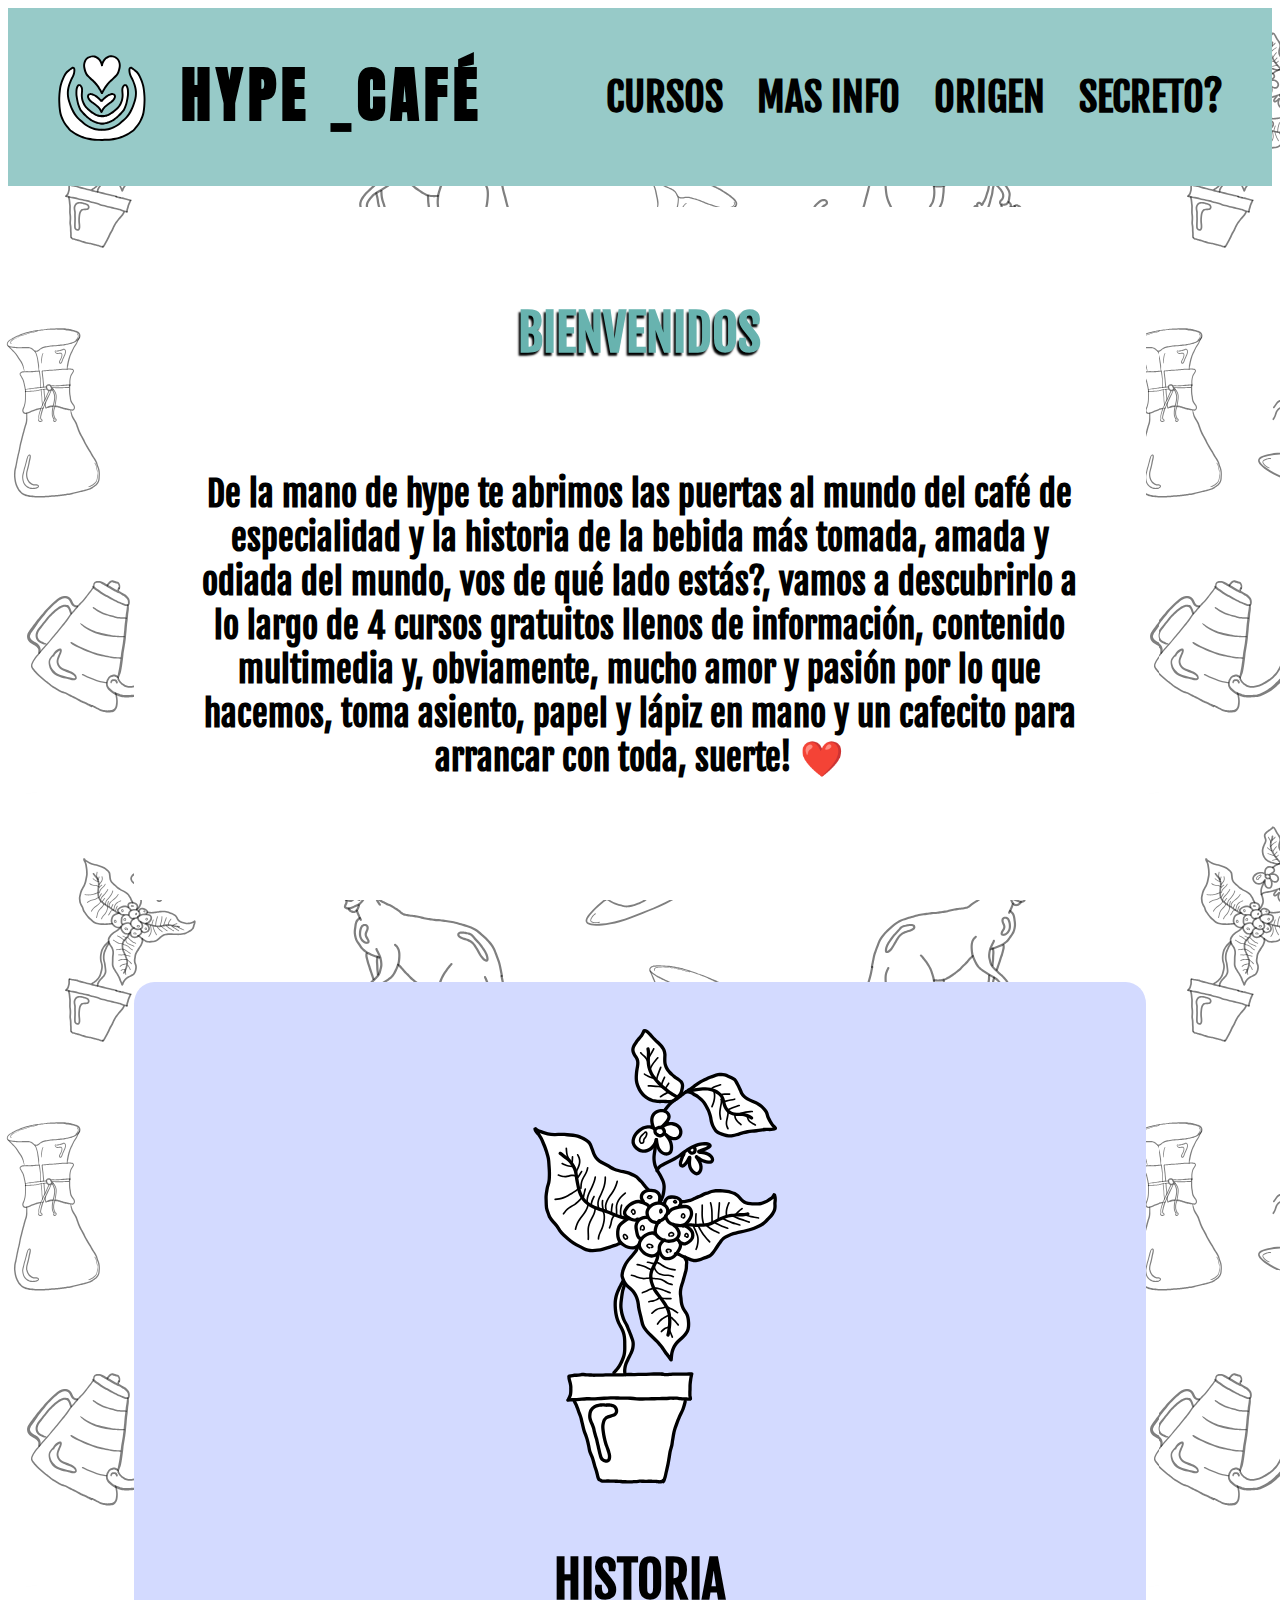
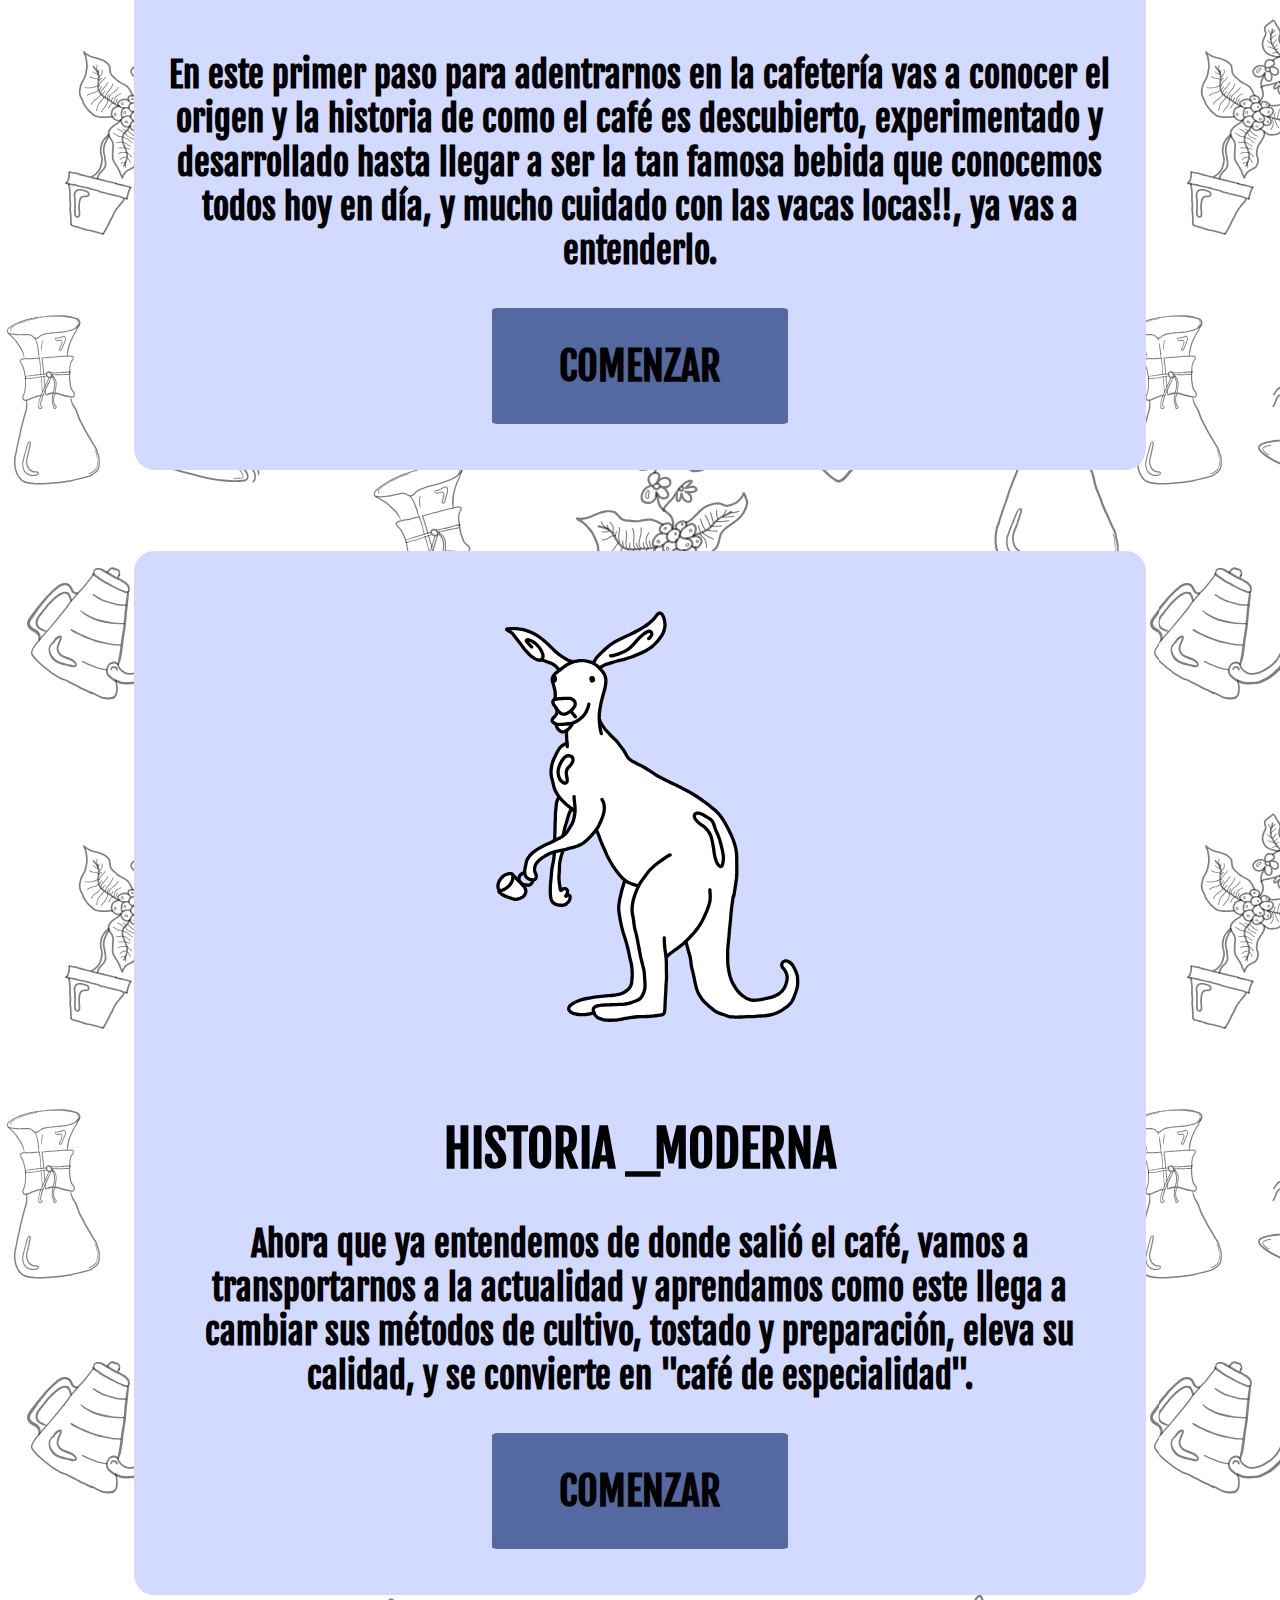
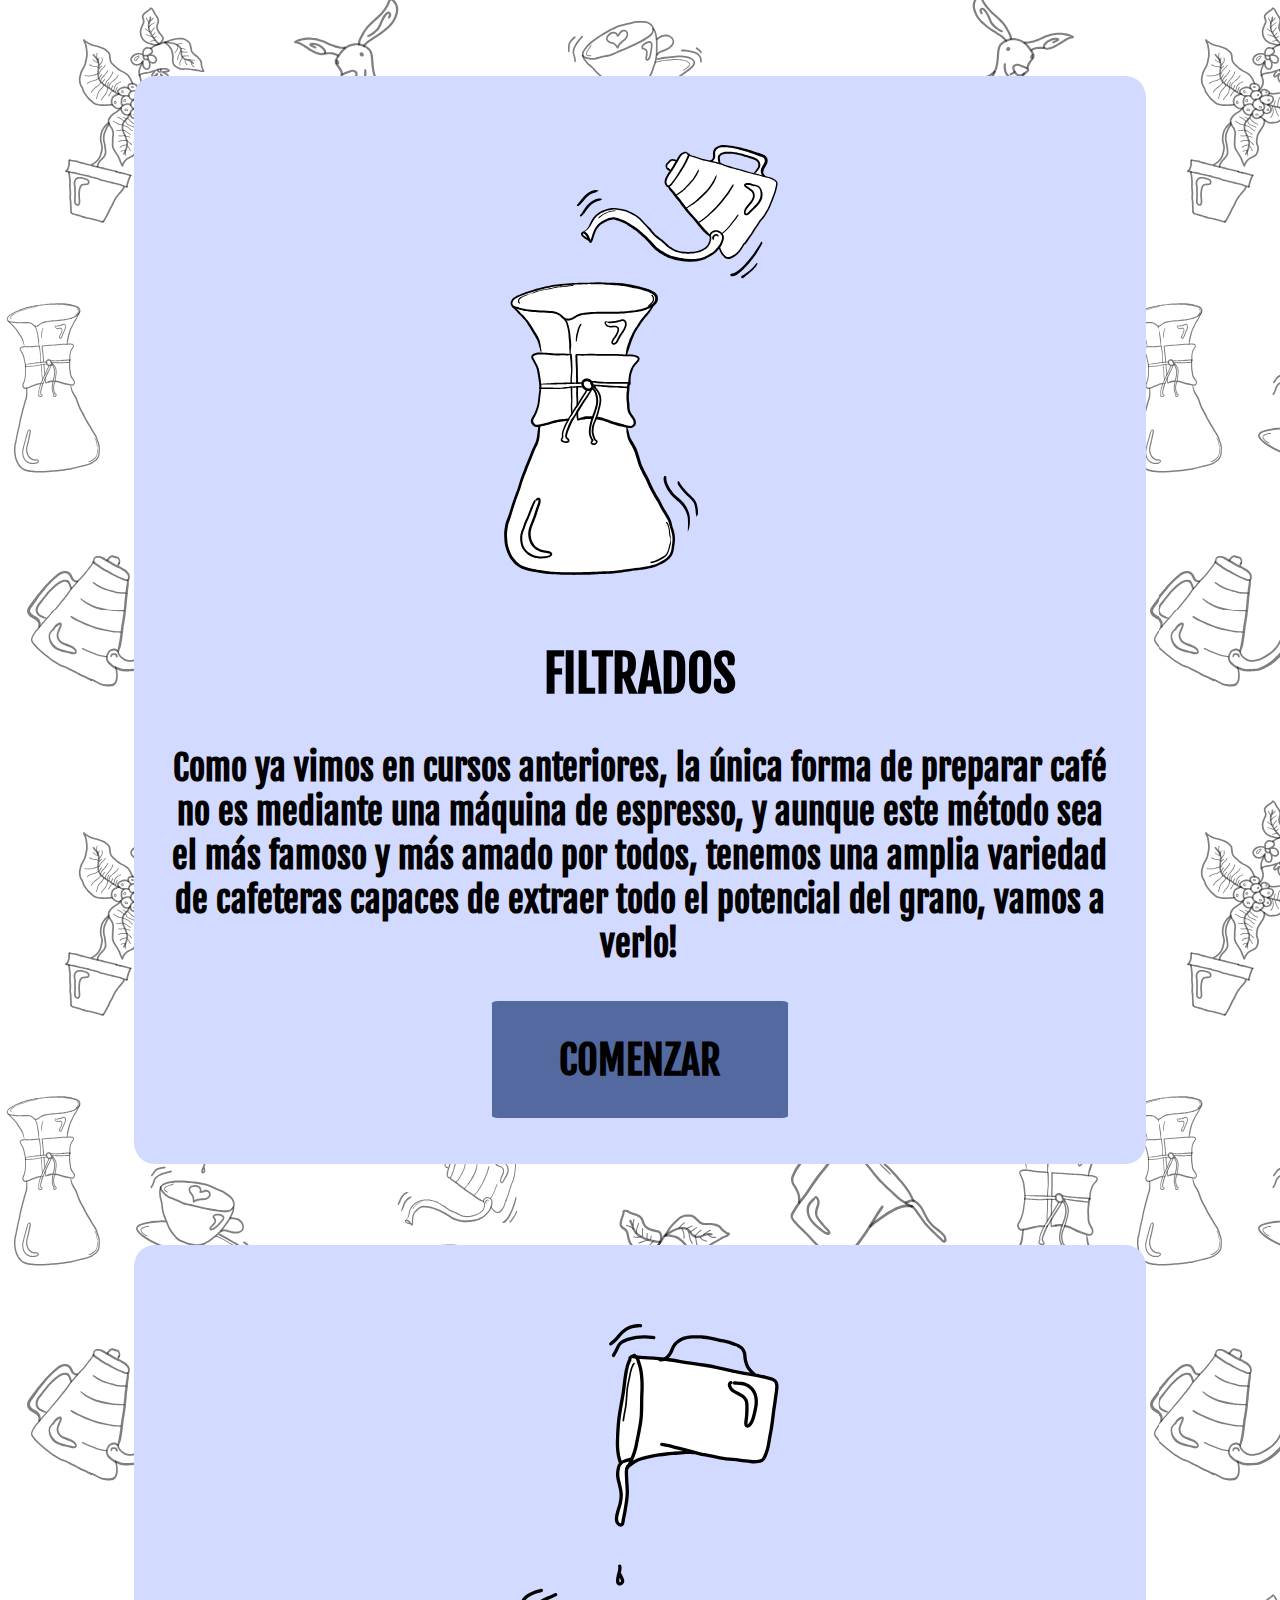
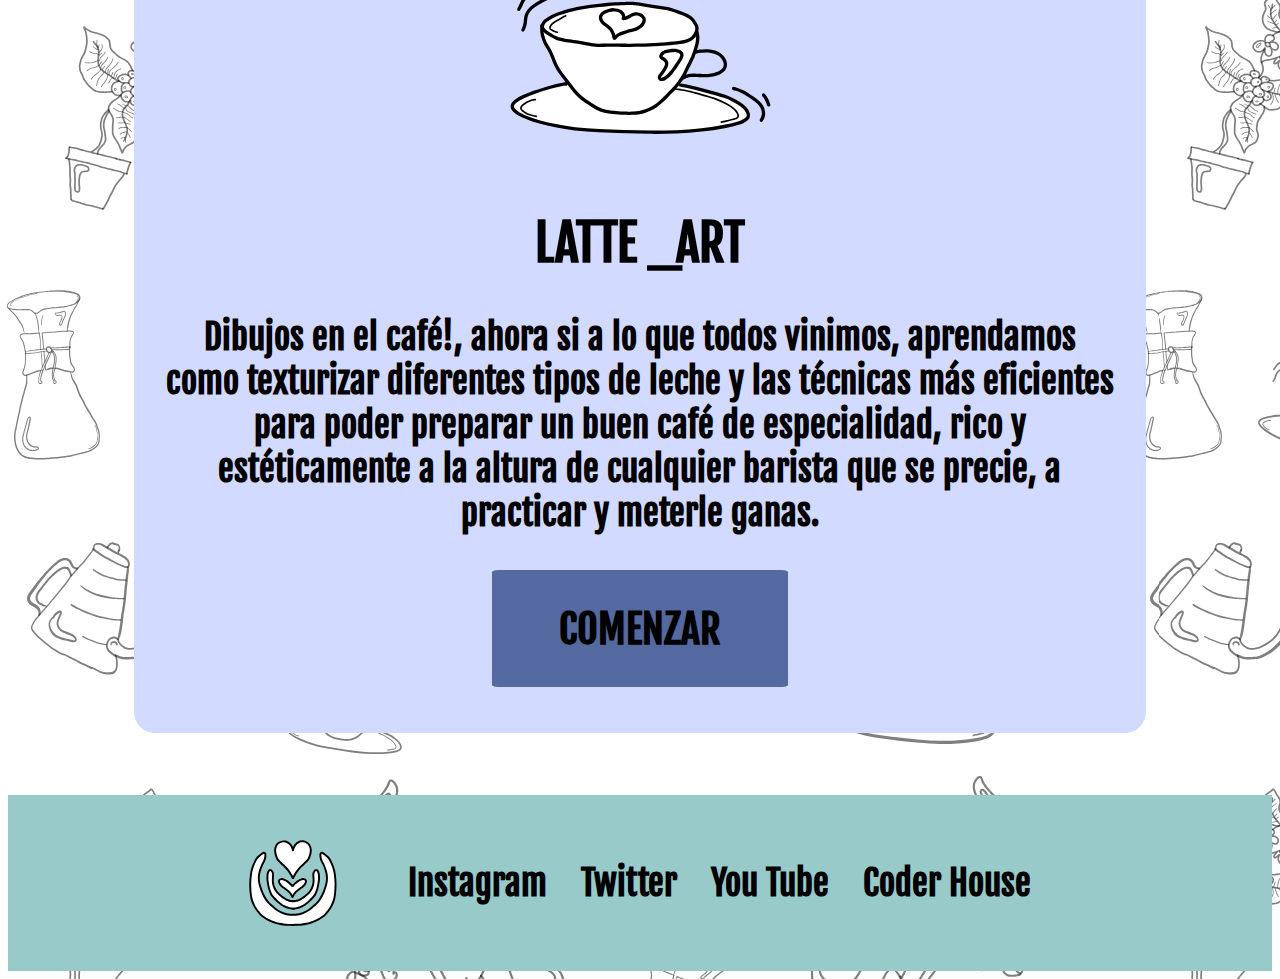
==== index.html @ 88cc3db8 "[e2] primera version" ====
<!DOCTYPE html>
<html lang="en">
<head>
    <meta charset="UTF-8">
    <meta name="viewport" content="width=device-width, initial-scale=1.0">
    <title>❤️HYPE_CAfÉ</title>
    <link rel="stylesheet" href="./style.css">

    <link rel="preconnect" href="https://fonts.googleapis.com">
    <link rel="preconnect" href="https://fonts.gstatic.com" crossorigin>
    <link href="https://fonts.googleapis.com/css2?family=Anton&display=swap" rel="stylesheet">

    <link rel="preconnect" href="https://fonts.googleapis.com">
    <link rel="preconnect" href="https://fonts.gstatic.com" crossorigin>
    <link href="https://fonts.googleapis.com/css2?family=Anton&family=Fjalla+One&display=swap" rel="stylesheet">
</head>
<body>
    <div class="body-grid">
    <header>
        <div>
            <h1>
                <img class="logo" src="./img/dibujo-BYN.svg" alt="logo">
                HYPE _CAFÉ
            </h1>
        </div>
        <div>
            <ul>
                <li><a href="./otros-html/cursos.html"><h2>CURSOS</h2></a></li>
                <li><a href="./otros-html/mas-info.html"><h2>MAS INFO</h2></a></li>
                <li><a href="./otros-html/origen.html"><h2>ORIGEN</h2></a></li>
                <li><a href="https://www.youtube.com/watch?v=dQw4w9WgXcQ"><h2>SECRETO?</h2></a></li>
            </ul>
        </div>
    </header>
    <main>
            <h2 class="style-1">BIENVENIDOS</h2>
            <p>
                <h3>De la mano de hype te abrimos las puertas al mundo del café de especialidad y la historia de la bebida más tomada, amada y odiada del mundo, vos de qué lado estás?, vamos a descubrirlo a lo largo de 4 cursos gratuitos llenos de información, contenido multimedia y, obviamente, mucho amor y pasión por lo que hacemos, toma asiento, papel y lápiz en mano y un cafecito para arrancar con toda, suerte! ❤️</h3>
            </p>
    </main>
    <section>
        <div class="cursos">
            <div class="img-cursos">
                <img id="img-pp" src="./img/cafeto.svg" alt="presentacion de la pagina">
            </div>
            <div>
            <p>
                <h2 class="style-2">HISTORIA</h2>
            </p>
            <p><h3>En este primer paso para adentrarnos en la cafetería vas a conocer el origen y la historia de como el café es descubierto, experimentado y desarrollado hasta llegar a ser la tan famosa bebida que conocemos todos hoy en día, y mucho cuidado con las vacas locas!!, ya vas a entenderlo. </h3></p>
              <p>
                <a href="./cursos/curso-1.html">
                    <button>
                        <h2>COMENZAR</h2>
                    </button>
                    </a>
                </p>
            </div>
        </div>

        <div class="cursos-i">
            <div>
            <p>
                <h2 class="style-2">HISTORIA _MODERNA</h2>
            </p>
            <p><h3>Ahora que ya entendemos de donde salió el café, vamos a transportarnos a la actualidad y aprendamos como este llega a cambiar sus métodos de cultivo, tostado y preparación, eleva su calidad, y se convierte en "café de especialidad".</h3></p>
              <p>
                <a href="./cursos/curso-2.html">
                    <button>
                        <h2>COMENZAR</h2>
                    </button>
                </a>
            </p>
            </div>
            <div class="img-cursos">
                <img id="img-pp" src="./img/caguro.svg" alt="presentacion de la pagina">
            </div>
        </div>

        <div class="cursos">
            <div class="img-cursos">
                <img id="img-pp" src="./img/chemex-1.svg" alt="presentacion de la pagina">
            </div>
            <div>
            <p>
                <h2 class="style-2">FILTRADOS</h2>
            </p>
            <p><h3>Como ya vimos en cursos anteriores, la única forma de preparar café no es mediante una máquina de espresso, y aunque este método sea el más famoso y más amado por todos, tenemos una amplia variedad de cafeteras capaces de extraer todo el potencial del grano, vamos a verlo!</h3></p>
              <p>
                <a href="./cursos/curso-3.html">
                    <button>
                        <h2>COMENZAR</h2>
                    </button>
                </a>
            </p>
            </div>
        </div>

        <div class="cursos-i">
            <div>
            <p>
                <h2 class="style-2">LATTE _ART </h2>
            </p>
            <p><h3>Dibujos en el café!, ahora si a lo que todos vinimos, aprendamos como texturizar diferentes tipos de leche y las técnicas más eficientes para poder preparar un buen café de especialidad, rico y estéticamente a la altura de cualquier barista que se precie, a practicar y meterle ganas.</h3></p>
              <p>
                <a href="./cursos/curso-4.html">
                    <button>
                        <h2>COMENZAR</h2>
                    </button>
                </a>
            </p>
            </div>
            <div class="img-cursos">
                <img id="img-pp" src="./img/taza.svg" alt="presentacion de la pagina">
            </div>
        </div>
    </section>
    <footer>
        <div>
            <img class="logo" src="./img/dibujo-BYN.svg" alt="logo">
        </div>
        <div>
        <ul>
            <li><a link rel="stylesheet"  href="https://www.instagram.com/coderhouse/"><h3>Instagram</h3></a></li>
            <li><a link rel="stylesheet" href="https://twitter.com/coder_house"><h3>Twitter</h3></a></li>
            <li><a link rel="stylesheet" href="https://www.youtube.com/@CoderHouse"><h3>You Tube</h3></a></li>
            <li><a link rel="stylesheet" href="https://www.coderhouse.com/?pipe_source=google&pipe_medium=cpc&pipe_campaign=0&gad_source=1&gclid=Cj0KCQiAsburBhCIARIsAExmsu5CuaAEs8HYyruFdiyeP0eSMhNSPw0KfkVtow85ZBoWhnJcqe_8aJcaAgjVEALw_wcB"><h3>Coder House</h3></a></li>
        </ul>
        </div>
    </footer>
    </div>
</body>
</html>
---- style.css ----
body {
    background-image: url(./img/fondo-2.svg);
}
.body-grid {
    display: grid;
    grid-template-columns: 0.5fr repeat(4, 1fr) 0.5fr;
    grid-template-rows: 0.2fr 1fr 1fr 1fr 1fr 1fr 0.2fr;
    grid-template-areas: 
    "header header header header header header"
    "main main main  main main main"
    "section section section section section section"
    "section section section section section section"
    "section section section section section section"
    "section section section section section section"
    "footer footer footer footer footer footer";
}
header {
    grid-area: header;
    background-color: rgb(151, 202, 200);
    display:flex;
    justify-content: space-around;
    align-items: center;
    flex-flow: wrap;
}
main {
    grid-area: main;
    background-color: white;
    padding: 5%;
    align-items: center;
    text-align: center;
    display: flex;
    flex-direction: column;
    margin: 2%;
    grid-column: 2/6;
    grid-row: 2/3;
}
section {
    grid-area: section;
    align-items: center;
    text-align: center;
    display: flex;
    flex-direction: column;
    margin: 2%;
    grid-column: 2/6;
    grid-row: 3/7;
}
footer {
    grid-area: footer;
    background-color: rgb(151, 202, 200);
    justify-content: center;
    align-items: center;
    display: flex;
}
li {
    text-decoration: none;
    display: inline-block;
    padding: 15px;
}
ul {
    text-decoration: none;
    list-style: none;
}
h1 {
    font-family: 'Anton', sans-serif;
    color: black;
    font-size: 60px;
    letter-spacing: 5px;
} 
h2{
    font-family: 'Anton', sans-serif;
    font-family: 'Fjalla One', sans-serif;
    font-size: 40px;
    color: black;
}
h3 {
    font-family: 'Anton', sans-serif;
    font-family: 'Fjalla One', sans-serif;
    font-size: 35px;
    color: black;
}
.logo {
    width: 120px;
    vertical-align: middle;
}
.style-1 {
    font-family: 'Anton', sans-serif;
    font-family: 'Fjalla One', sans-serif;
    font-size: 50px;
    color: rgb(104,179,175);
    text-shadow: -2px 3px 2px black ;
    text-decoration: none;
}
a {
    text-decoration: none;
    color: black;
}
.cursos {
    display: flex;
    background-color: rgb(211, 218, 255);
    padding: 3%;
    border-radius: 2%;
    margin: 4% 0;
}
.cursos-i {
    display: flex;
    background-color: rgb(211, 218, 255);
    padding: 3%;
    border-radius: 2%;
    margin: 4% 0;
}
.style-2 {
    font-family: 'Anton', sans-serif;
    font-family: 'Fjalla One', sans-serif;
    font-size: 50px;
    color: rgb(0, 0, 0);
    text-decoration: none;
}
button {
    background-color: rgb(85, 105, 161);
    border-radius: 2%;
    border: 0;
    padding: 0 7%;
    cursor: pointer;
}
button:hover {
    background-color: rgb(154, 154, 218);
}
.cursos-2 {
    display: flex;
    background-color: rgb(211, 218, 255);
    padding: 10px 3%;
    align-items: center;
}
.cursos-3 {
    display: flex;
    background-color: rgb(211, 218, 255);
    padding: 10px 3%;
    align-items: center;
    flex-direction: column;
}
#cursos-nm {
    grid-row: 2/7;
}
.img-cursos {
    display: flex;
    justify-content: center;
    align-items: center;
    flex-flow: wrap;
}
header div ul li:hover {
    text-decoration: underline;
}
#img-pp {
    width: 350px;
}
@media (max-width:1300px) {
    .cursos {
        flex-direction: column;
    }
    .cursos-i {
        flex-direction: column-reverse;
    }
    .body-grid {
        grid-template-columns: 0.4fr repeat(4, 1fr) 0.4fr;
        grid-template-rows: 0.1fr 0.6fr 1fr 1fr 1fr 1fr 0.1fr;
    }
}
@media (max-width:800px) {
    h1 {
        font-size: 35px;
    }
    h2 {
        font-size: 20px;
    }
    h3 {
        font-size: 20px;
    }
    .style-1 {
        font-size: 35px;
    }
    .style-2 {
        font-size: 35px;
    }
    .body-grid {
        grid-template-columns: 0.1fr repeat(4, 1fr) 0.2fr;
        grid-template-rows: 0.1fr 0.3fr 1fr 1fr 1fr 1fr 0.1fr;
    }
    #img-pp {
        width: 250px;
    }
    header {
        flex-direction: column;
    }
    .logo {
        width: 80px;
    }

}
@media (max-width:576px) {
    h1 {
        font-size: 30px;
    }
    h2 {
        font-size: 20px;
    }
    h3 {
        font-size: 17px;
    }
    .style-1 {
        font-size: 30px;
    }
    .style-2 {
        font-size: 30px;
    }
    .body-grid {
        grid-template-columns: 0.1fr repeat(4, 1fr) 0.2fr;
        grid-template-rows: 0.08fr 0.2fr 1fr 1fr 1fr 1fr 0.08fr;
    }
    #img-pp {
        width: 150px;
    }
    header {
        flex-direction: column;
    }
    .logo {
        width: 60px;
    }
    li {
        padding: 10%;
    }
    footer {
        flex-direction: column;
        padding-top: 30px;
    }
}
@media (max-width:380px) {
    li {
        padding: 7%;
    }
}
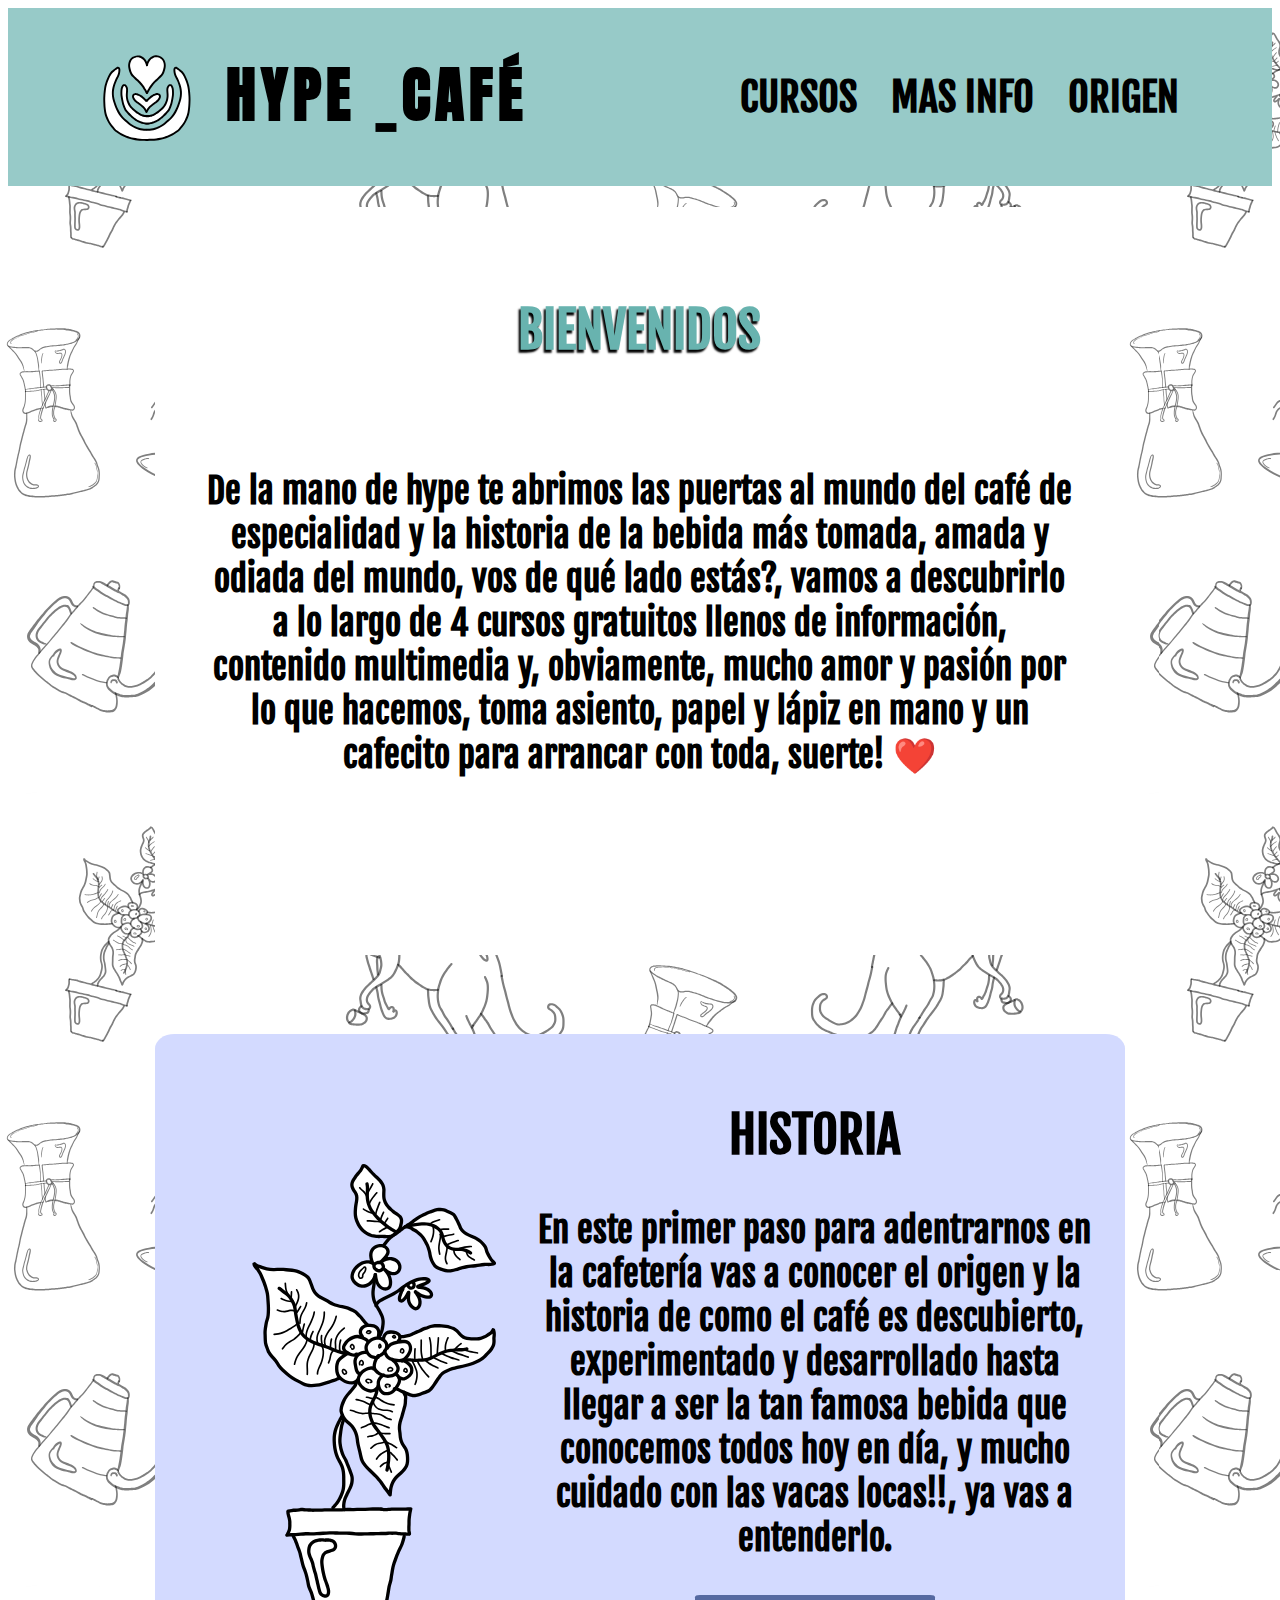
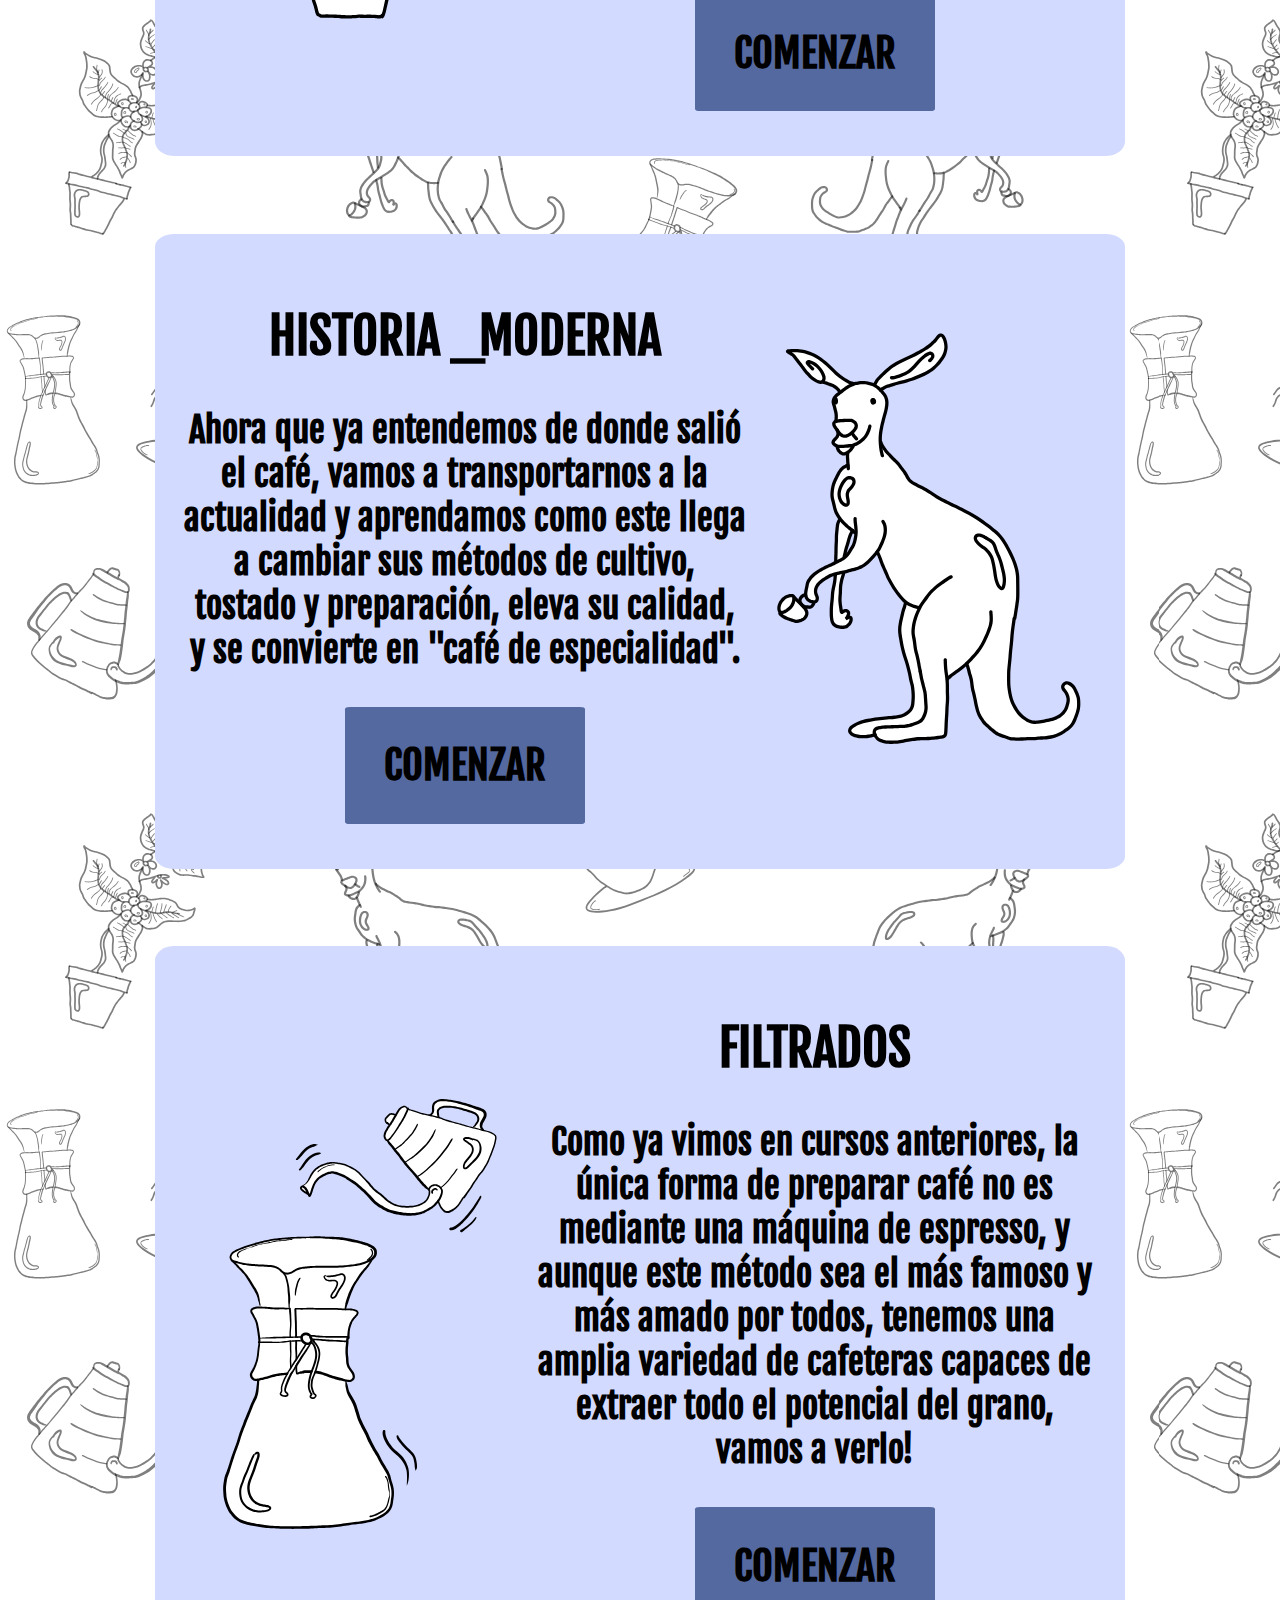
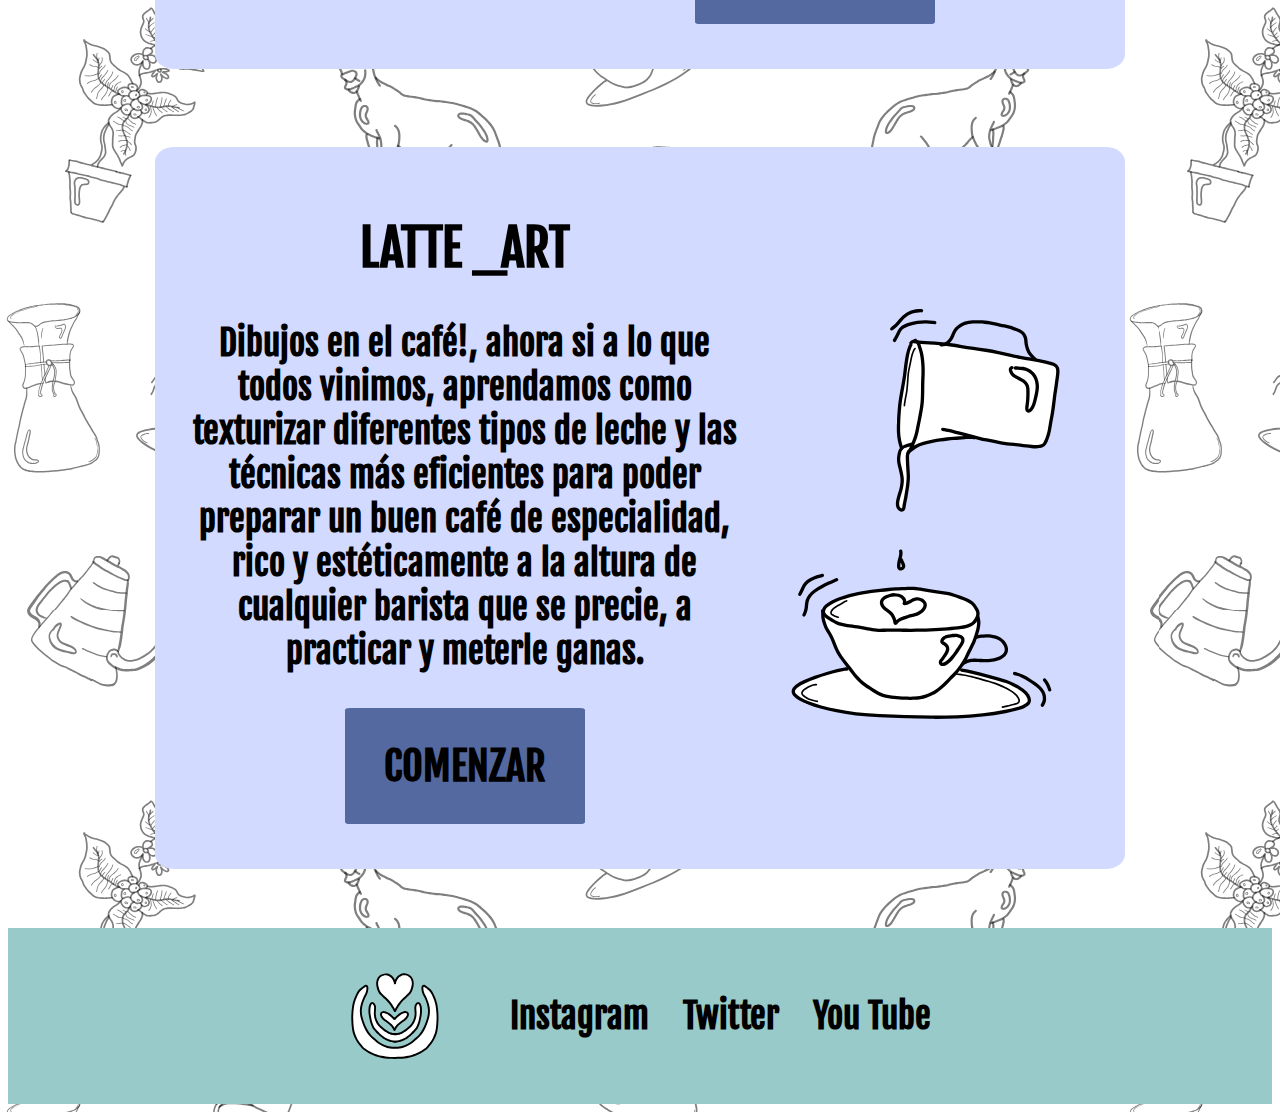
==== commit db8b9f16: "[e2]primera version" ====
--- a/index.html
+++ b/index.html
@@ -12,7 +12,7 @@
 
     <link rel="preconnect" href="https://fonts.googleapis.com">
     <link rel="preconnect" href="https://fonts.gstatic.com" crossorigin>
-    <link href="https://fonts.googleapis.com/css2?family=Anton&family=Fjalla+One&display=swap" rel="stylesheet">
+    <link href="https://fonts.googleapis.com/css2?family=Anton&family=Fjalla+One&display=swap" rel="stylesheet"> 
 </head>
 <body>
     <div class="body-grid">
@@ -20,7 +20,9 @@
         <div>
             <h1>
                 <img class="logo" src="./img/dibujo-BYN.svg" alt="logo">
+                <a href="./index.html">
                 HYPE _CAFÉ
+                </a>
             </h1>
         </div>
         <div>
@@ -28,7 +30,6 @@
                 <li><a href="./otros-html/cursos.html"><h2>CURSOS</h2></a></li>
                 <li><a href="./otros-html/mas-info.html"><h2>MAS INFO</h2></a></li>
                 <li><a href="./otros-html/origen.html"><h2>ORIGEN</h2></a></li>
-                <li><a href="https://www.youtube.com/watch?v=dQw4w9WgXcQ"><h2>SECRETO?</h2></a></li>
             </ul>
         </div>
     </header>
@@ -124,7 +125,6 @@
             <li><a link rel="stylesheet"  href="https://www.instagram.com/coderhouse/"><h3>Instagram</h3></a></li>
             <li><a link rel="stylesheet" href="https://twitter.com/coder_house"><h3>Twitter</h3></a></li>
             <li><a link rel="stylesheet" href="https://www.youtube.com/@CoderHouse"><h3>You Tube</h3></a></li>
-            <li><a link rel="stylesheet" href="https://www.coderhouse.com/?pipe_source=google&pipe_medium=cpc&pipe_campaign=0&gad_source=1&gclid=Cj0KCQiAsburBhCIARIsAExmsu5CuaAEs8HYyruFdiyeP0eSMhNSPw0KfkVtow85ZBoWhnJcqe_8aJcaAgjVEALw_wcB"><h3>Coder House</h3></a></li>
         </ul>
         </div>
     </footer>
--- a/style.css
+++ b/style.css
@@ -153,7 +153,7 @@
 #img-pp {
     width: 350px;
 }
-@media (max-width:1300px) {
+@media (max-width:1200px) {
     .cursos {
         flex-direction: column;
     }
@@ -165,7 +165,7 @@
         grid-template-rows: 0.1fr 0.6fr 1fr 1fr 1fr 1fr 0.1fr;
     }
 }
-@media (max-width:800px) {
+@media (max-width:768px) {
     h1 {
         font-size: 35px;
     }
@@ -225,16 +225,8 @@
     .logo {
         width: 60px;
     }
-    li {
-        padding: 10%;
-    }
     footer {
         flex-direction: column;
         padding-top: 30px;
     }
-}
-@media (max-width:380px) {
-    li {
-        padding: 7%;
-    }
 }